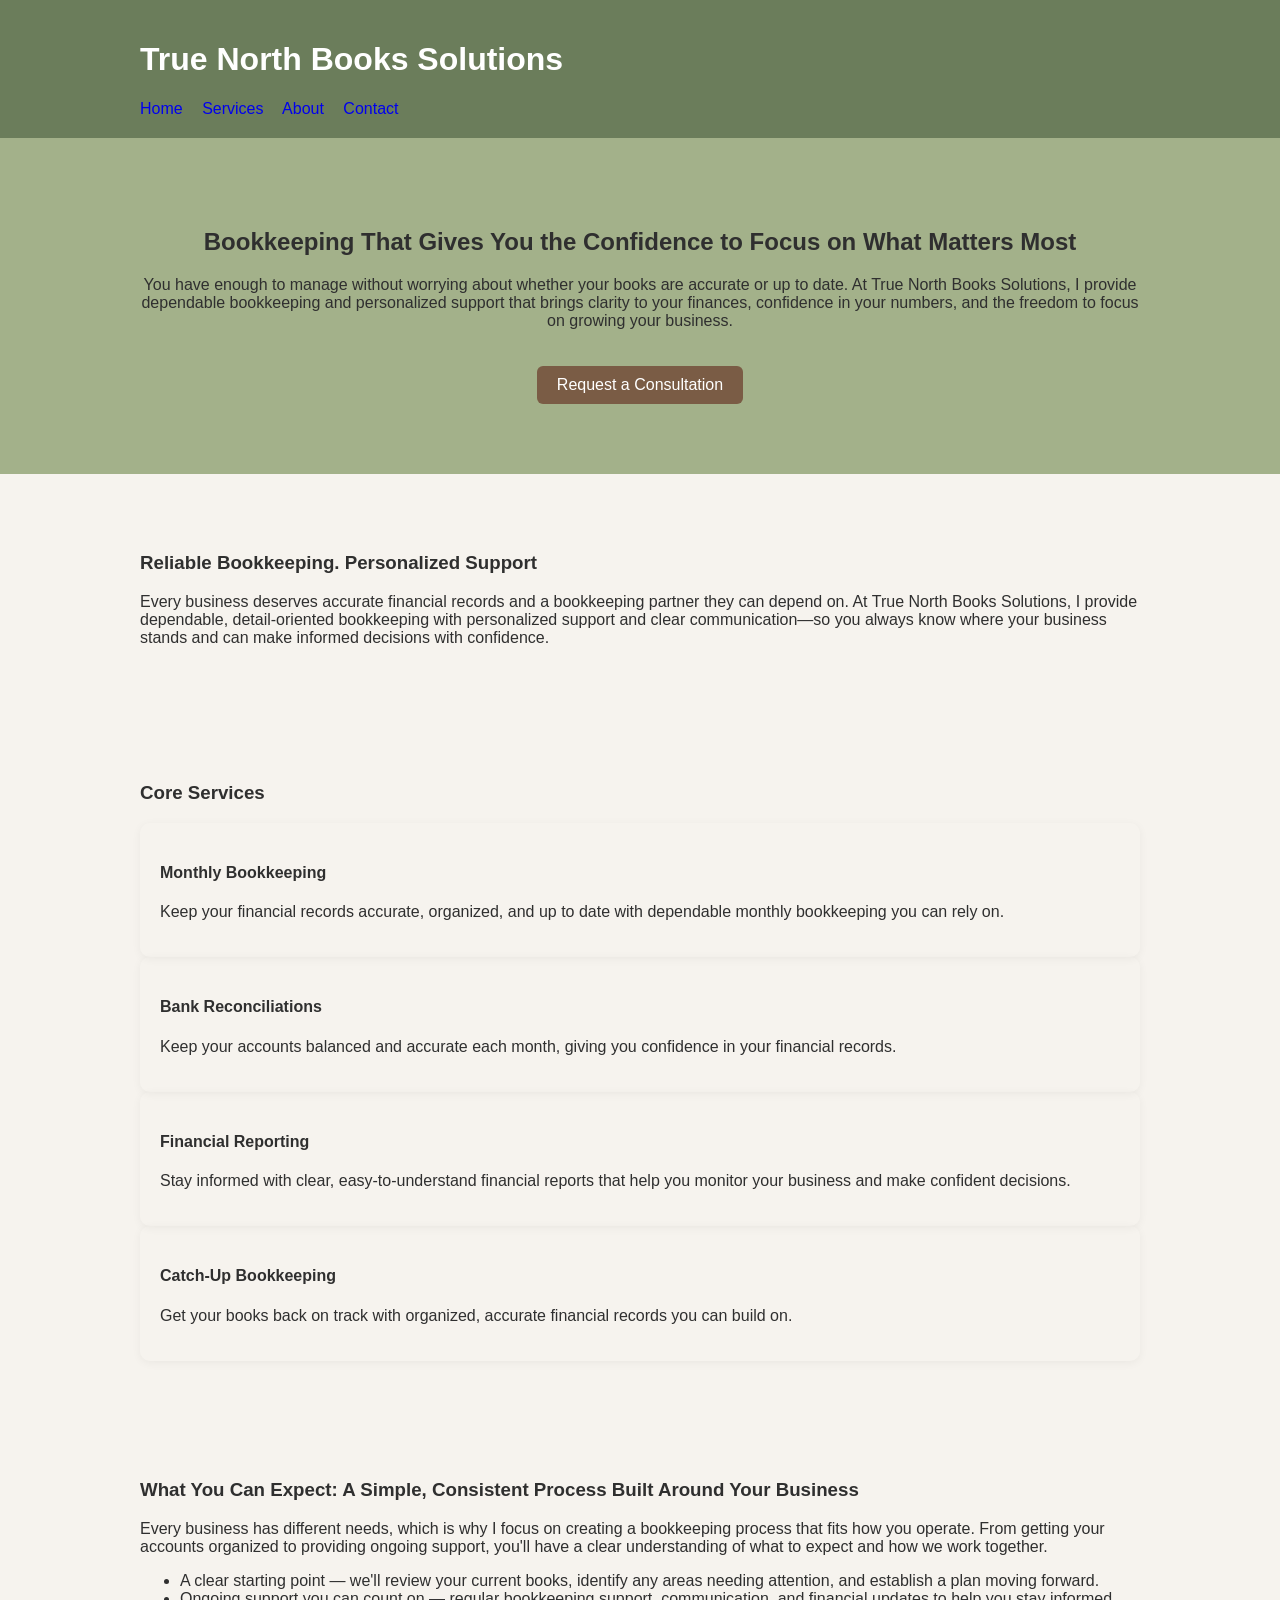
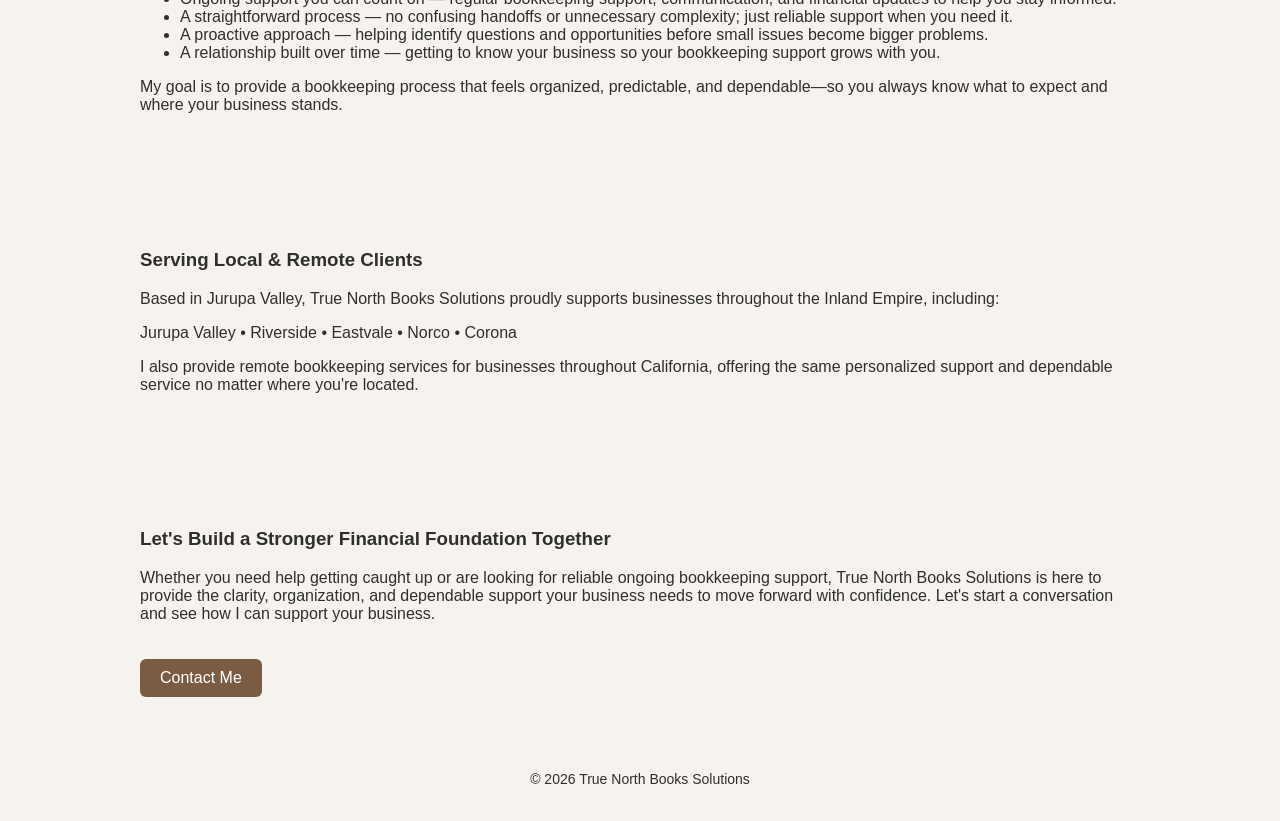
==== index.html @ 75af2ee7 "Update index.html" ====
<!DOCTYPE html>
<html lang="en">
<head>
  <meta charset="UTF-8" />
  <meta name="viewport" content="width=device-width, initial-scale=1.0" />
  <title>True North Books Solutions | Bookkeeping Services</title>
  <link rel="stylesheet" href="styles.css" />
</head>

<body>

  <header>
    <div class="container">
      <h1>True North Books Solutions</h1>
      <nav>
        <a href="index.html">Home</a>
        <a href="services.html">Services</a>
        <a href="about.html">About</a>
        <a href="contact.html">Contact</a>
      </nav>
    </div>
  </header>

  <!-- HERO SECTION -->
  <section class="hero">
    <div class="container">
      <h2>Bookkeeping That Gives You the Confidence to Focus on What Matters Most</h2>

      <p>
        You have enough to manage without worrying about whether your books are accurate or up to date.
        At True North Books Solutions, I provide dependable bookkeeping and personalized support that
        brings clarity to your finances, confidence in your numbers, and the freedom to
        focus on growing your business.
      </p>

      <a class="btn" href="contact.html">Request a Consultation</a>
    </div>
  </section>

  <!-- INTRO VALUE SECTION -->
  <section class="section">
    <div class="container">
      <h3>Reliable Bookkeeping. Personalized Support</h3>

      <p>
        Every business deserves accurate financial records and a bookkeeping partner they can depend on.
        At True North Books Solutions, I provide dependable, detail-oriented bookkeeping with personalized
        support and clear communication—so you always know where your business stands and can make
        informed decisions with confidence.
      </p>
    </div>
  </section>

  <!-- SERVICES PREVIEW -->
  <section class="section">
    <div class="container">
      <h3>Core Services</h3>

      <div class="card-grid">

        <div class="card">
          <h4>Monthly Bookkeeping</h4>
          <p>Keep your financial records accurate, organized, and up to date with dependable monthly
          bookkeeping you can rely on.</p>
        </div>
        <div class="card">
          <h4>Bank Reconciliations</h4>
          <p>Keep your accounts balanced and accurate each month, giving you confidence in your
          financial records.</p>
        </div>
        <div class="card">
          <h4>Financial Reporting</h4>
          <p>Stay informed with clear, easy-to-understand financial reports that help you monitor
          your business and make confident decisions.</p>
        </div>
        <div class="card">
          <h4>Catch-Up Bookkeeping</h4>
          <p>Get your books back on track with organized, accurate financial records you can build on.</p>
        </div>

      </div>
    </div>
  </section>

  <!-- TRUST / APPROACH -->
  <section class="section alt">
    <div class="container">
      <h3>What You Can Expect:
      A Simple, Consistent Process Built Around Your Business</h3>

      <p>
        Every business has different needs, which is why I focus on creating a bookkeeping process
        that fits how you operate. From getting your accounts organized to providing ongoing support, 
        you'll have a clear understanding of what to expect and how we work together.
      </p>

      <ul>
        <li>A clear starting point — we'll review your current books, identify any areas needing
        attention, and establish a plan moving forward.</li>
        <li>Ongoing support you can count on — regular bookkeeping support, communication,
        and financial updates to help you stay informed.</li>
        <li>A straightforward process — no confusing handoffs or unnecessary complexity; just reliable
        support when you need it.</li>
        <li>A proactive approach — helping identify questions and opportunities before small issues
        become bigger problems.</li>
        <li>A relationship built over time — getting to know your business so your bookkeeping support
        grows with you.</li>
      </ul>

      <p>
        My goal is to provide a bookkeeping process that feels organized, predictable, and dependable—so you always know what to expect and where your business stands.
      </p>
    </div>
  </section>

  <!-- SERVICE AREA -->
  <section class="section">
    <div class="container">
      <h3>Serving Local & Remote Clients</h3>

      <p>
        Based in Jurupa Valley, True North Books Solutions proudly supports businesses throughout the Inland Empire, including:
      </p>

      <p>
        Jurupa Valley • Riverside • Eastvale • Norco • Corona
      </p>

      <p>
        I also provide remote bookkeeping services for businesses throughout California, offering the same personalized support and dependable service no matter where you're located.
      </p>
    </div>
  </section>

  <!-- CALL TO ACTION -->
  <section class="section">
    <div class="container">
      <h3>Let's Build a Stronger Financial Foundation Together</h3>

      <p>
       Whether you need help getting caught up or are looking for reliable ongoing bookkeeping
      support, True North Books Solutions is here to provide the clarity, organization, and dependable
        support your business needs to move forward with confidence.

        Let's start a conversation and see how I can support your business.
      </p>

      <a class="btn" href="contact.html">Contact Me</a>
    </div>
  </section>

  <footer>
    <div class="container">
      <p>© 2026 True North Books Solutions</p>
    </div>
  </footer>

</body>
</html>
---- styles.css ----
:root {
  --sage: #a3b18a;
  --sage-dark: #6b7d5b;
  --warm-brown: #7a5c45;
  --cream: #f6f3ee;
  --text: #2f2f2f;
  --cream: #f6f3ee;
}
body {
  font-family: Arial, sans-serif;
  margin: 0;
  padding: 0;
  background: var(--cream);
  color: var(--text);
}

header {
 background: var(--sage-dark);
  color: white;
  padding: 20px 0;
}

.container {
  width: 90%;
  max-width: 1000px;
  margin: auto;
}

nav a {
  color: cream;
  margin-right: 15px;
  text-decoration: none;
}

.hero {
  background: var(--sage);
  color: cream;
  padding: 70px 0;
  text-align: center;
}

.section {
  background: var(--cream);
  padding: 40px 0;
  margin-top: 20px;
}

.section.alt {
  background: var(--cream);
}

.card {
  background: cream;
  padding: 20px;
  border-radius: 10px;
  box-shadow: 0 2px 10px rgba(0,0,0,0.05);
}

.btn {
  display: inline-block;
  margin-top: 20px;
  padding: 10px 20px;
  background: var(--warm-brown);
  color: white;
  text-decoration: none;
  border-radius: 6px;
}

footer {
   text-align: center;
  padding: 20px;
  font-size: 14px;
  color: var(--text);
}
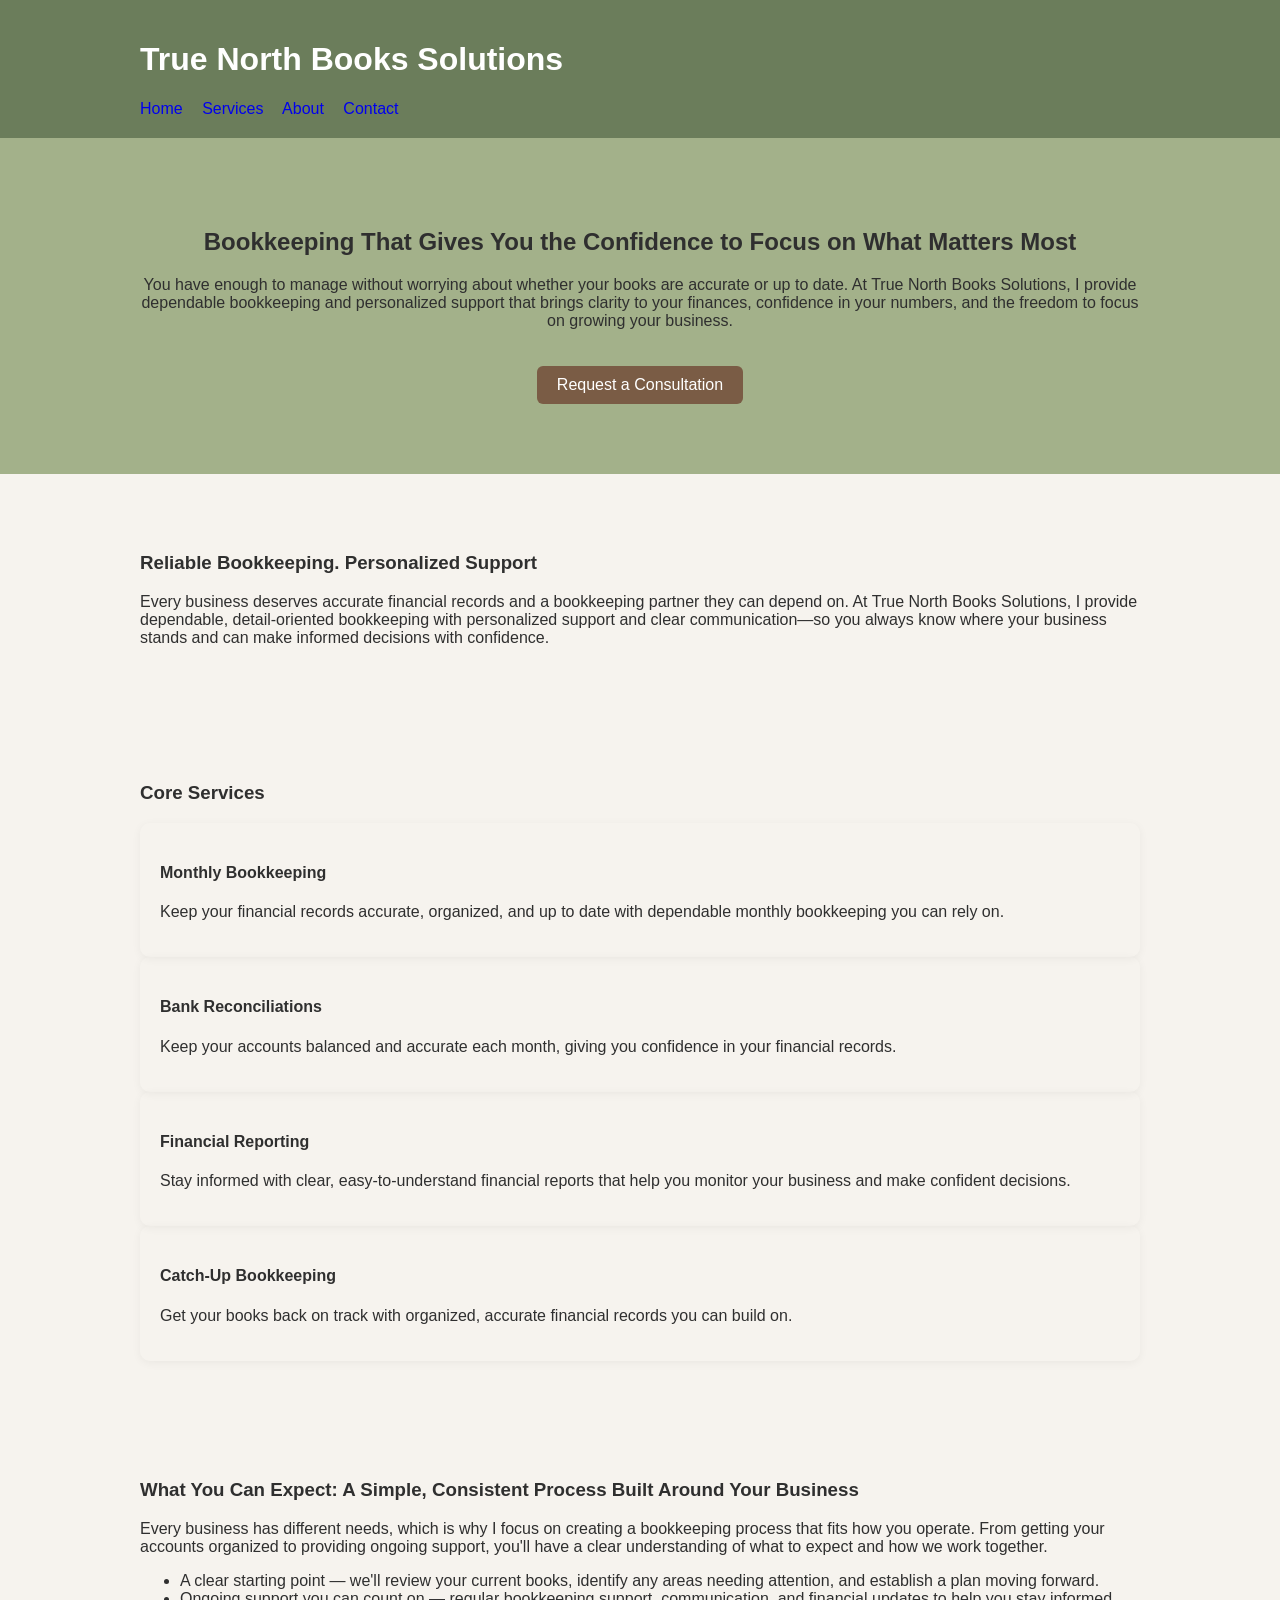
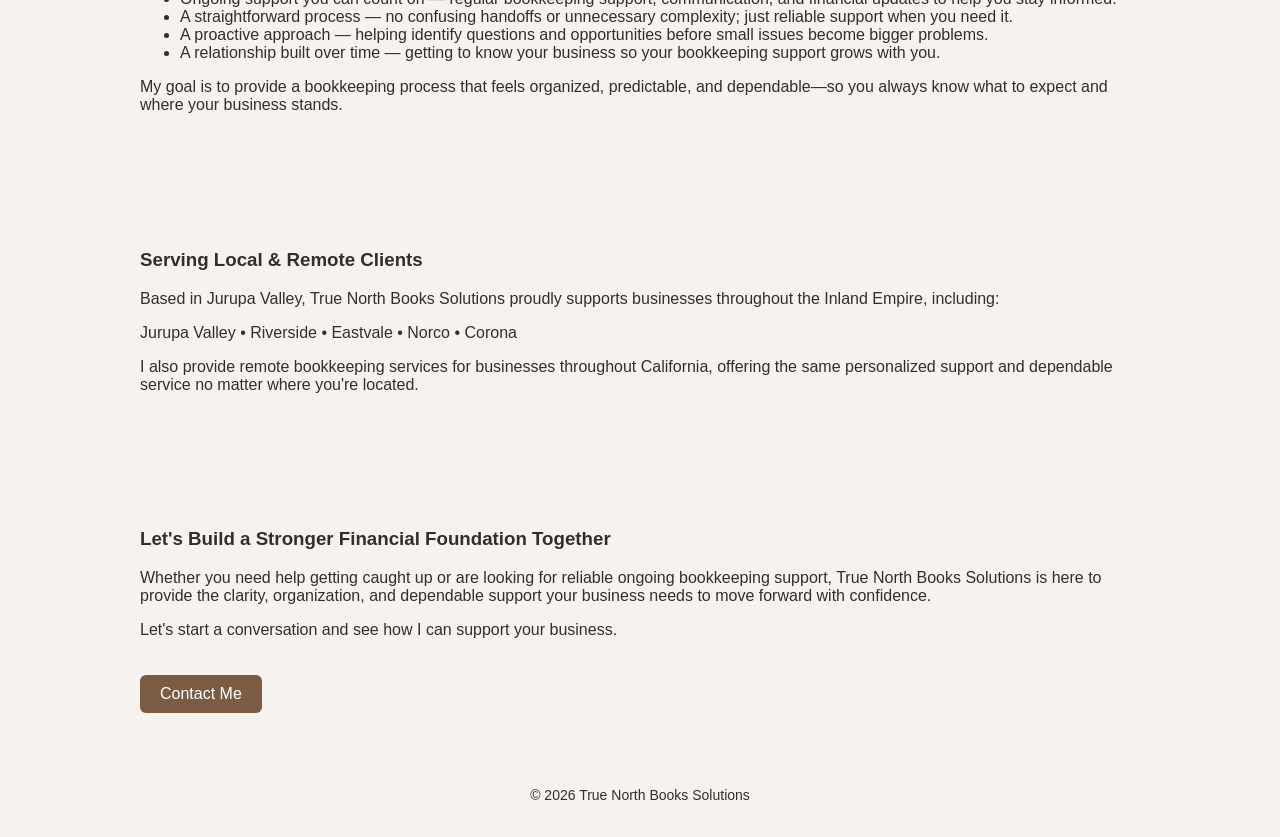
==== commit 6ce594bd: "Update index.html" ====
--- a/index.html
+++ b/index.html
@@ -140,9 +140,9 @@
       <p>
        Whether you need help getting caught up or are looking for reliable ongoing bookkeeping
       support, True North Books Solutions is here to provide the clarity, organization, and dependable
-        support your business needs to move forward with confidence.
+        support your business needs to move forward with confidence. </p>
 
-        Let's start a conversation and see how I can support your business.
+       <p> Let's start a conversation and see how I can support your business.
       </p>
 
       <a class="btn" href="contact.html">Contact Me</a>
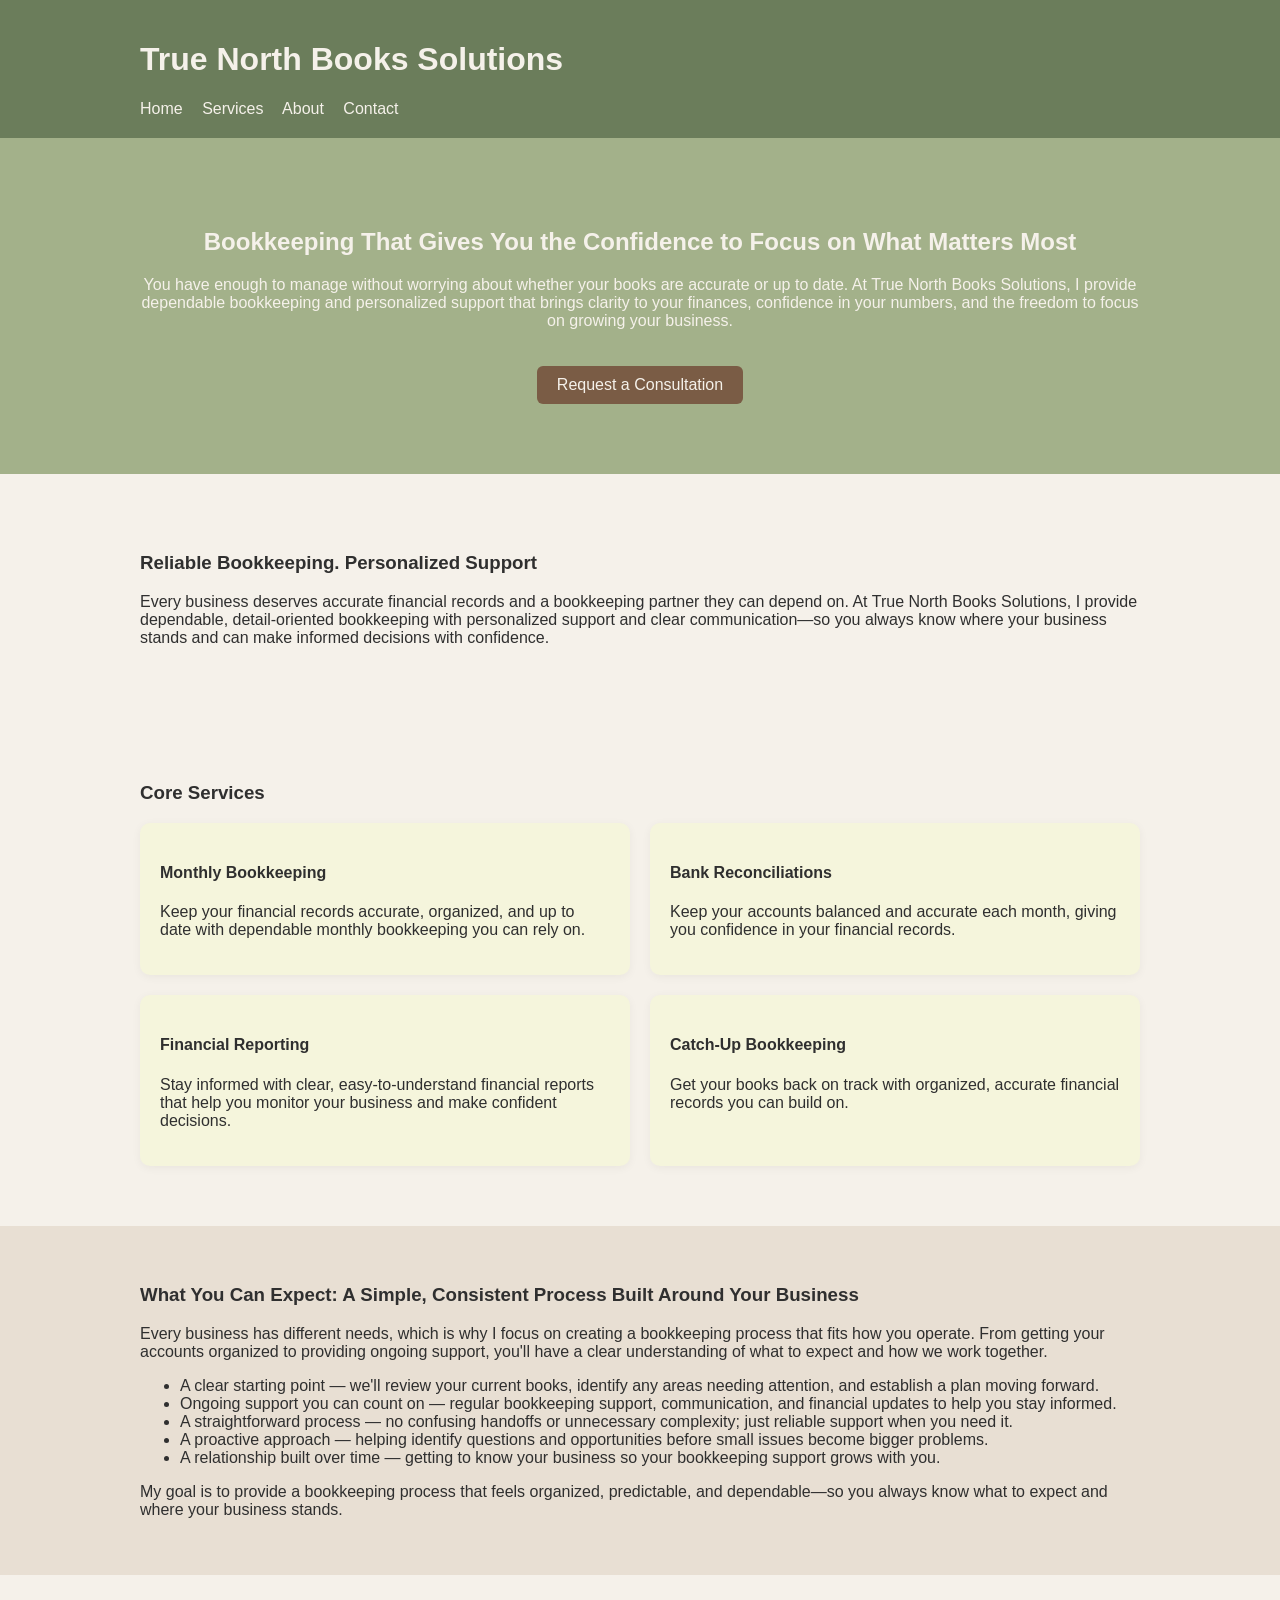
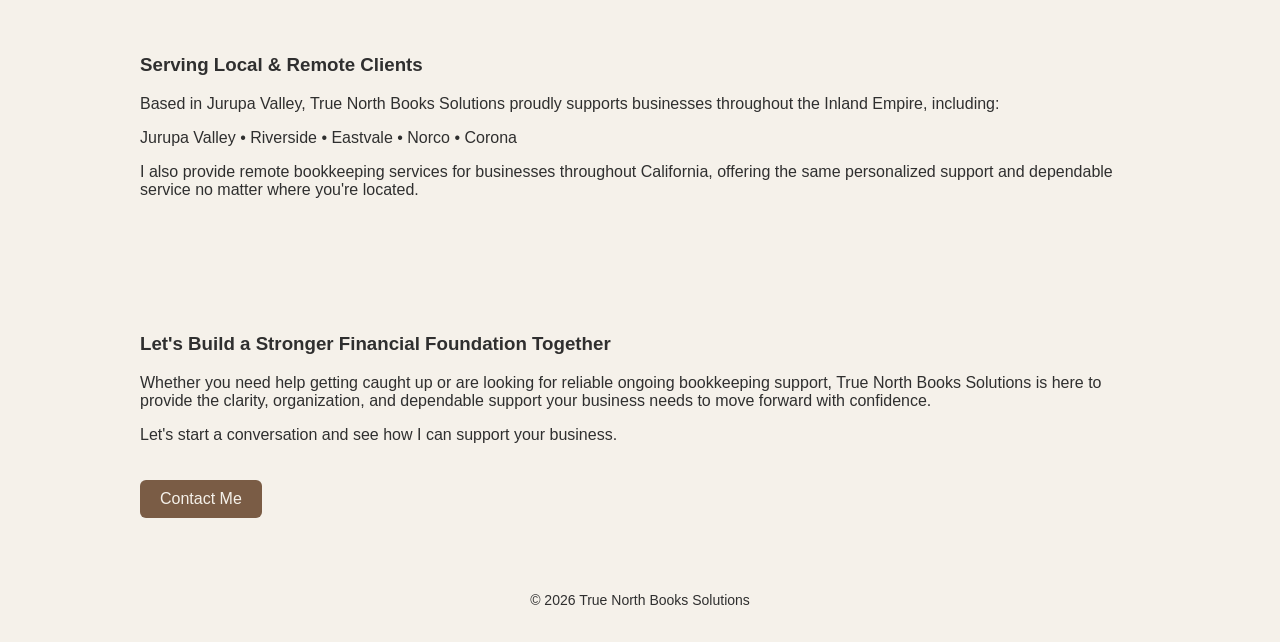
==== commit c96c800b: "Update index.html" ====
--- a/index.html
+++ b/index.html
@@ -4,6 +4,7 @@
   <meta charset="UTF-8" />
   <meta name="viewport" content="width=device-width, initial-scale=1.0" />
   <title>True North Books Solutions | Bookkeeping Services</title>
+  <link rel="icon" type="image/png" href="/favicon.png">
   <link rel="stylesheet" href="styles.css" />
 </head>
 
--- a/styles.css
+++ b/styles.css
@@ -2,9 +2,9 @@
   --sage: #a3b18a;
   --sage-dark: #6b7d5b;
   --warm-brown: #7a5c45;
-  --cream: #f6f3ee;
+  --cream: #f5f1ea;
+  --beige: #e8dfd3;
   --text: #2f2f2f;
-  --cream: #f6f3ee;
 }
 body {
   font-family: Arial, sans-serif;
@@ -16,7 +16,7 @@
 
 header {
  background: var(--sage-dark);
-  color: white;
+  color: var(--cream);
   padding: 20px 0;
 }
 
@@ -27,14 +27,14 @@
 }
 
 nav a {
-  color: cream;
+  color: var(--cream);
   margin-right: 15px;
   text-decoration: none;
 }
 
 .hero {
   background: var(--sage);
-  color: cream;
+  color: var(--cream);
   padding: 70px 0;
   text-align: center;
 }
@@ -46,11 +46,11 @@
 }
 
 .section.alt {
-  background: var(--cream);
+  background: var(--beige);
 }
 
 .card {
-  background: cream;
+  background: var(--beige);
   padding: 20px;
   border-radius: 10px;
   box-shadow: 0 2px 10px rgba(0,0,0,0.05);
@@ -61,7 +61,7 @@
   margin-top: 20px;
   padding: 10px 20px;
   background: var(--warm-brown);
-  color: white;
+  color: var(--cream);
   text-decoration: none;
   border-radius: 6px;
 }
@@ -72,3 +72,14 @@
   font-size: 14px;
   color: var(--text);
 }
+
+.card-grid {
+  display: grid;
+  grid-template-columns: repeat(2, 1fr);
+  gap: 20px;
+  background: var(--cream);
+}
+
+.card {
+  background: beige !important;
+}
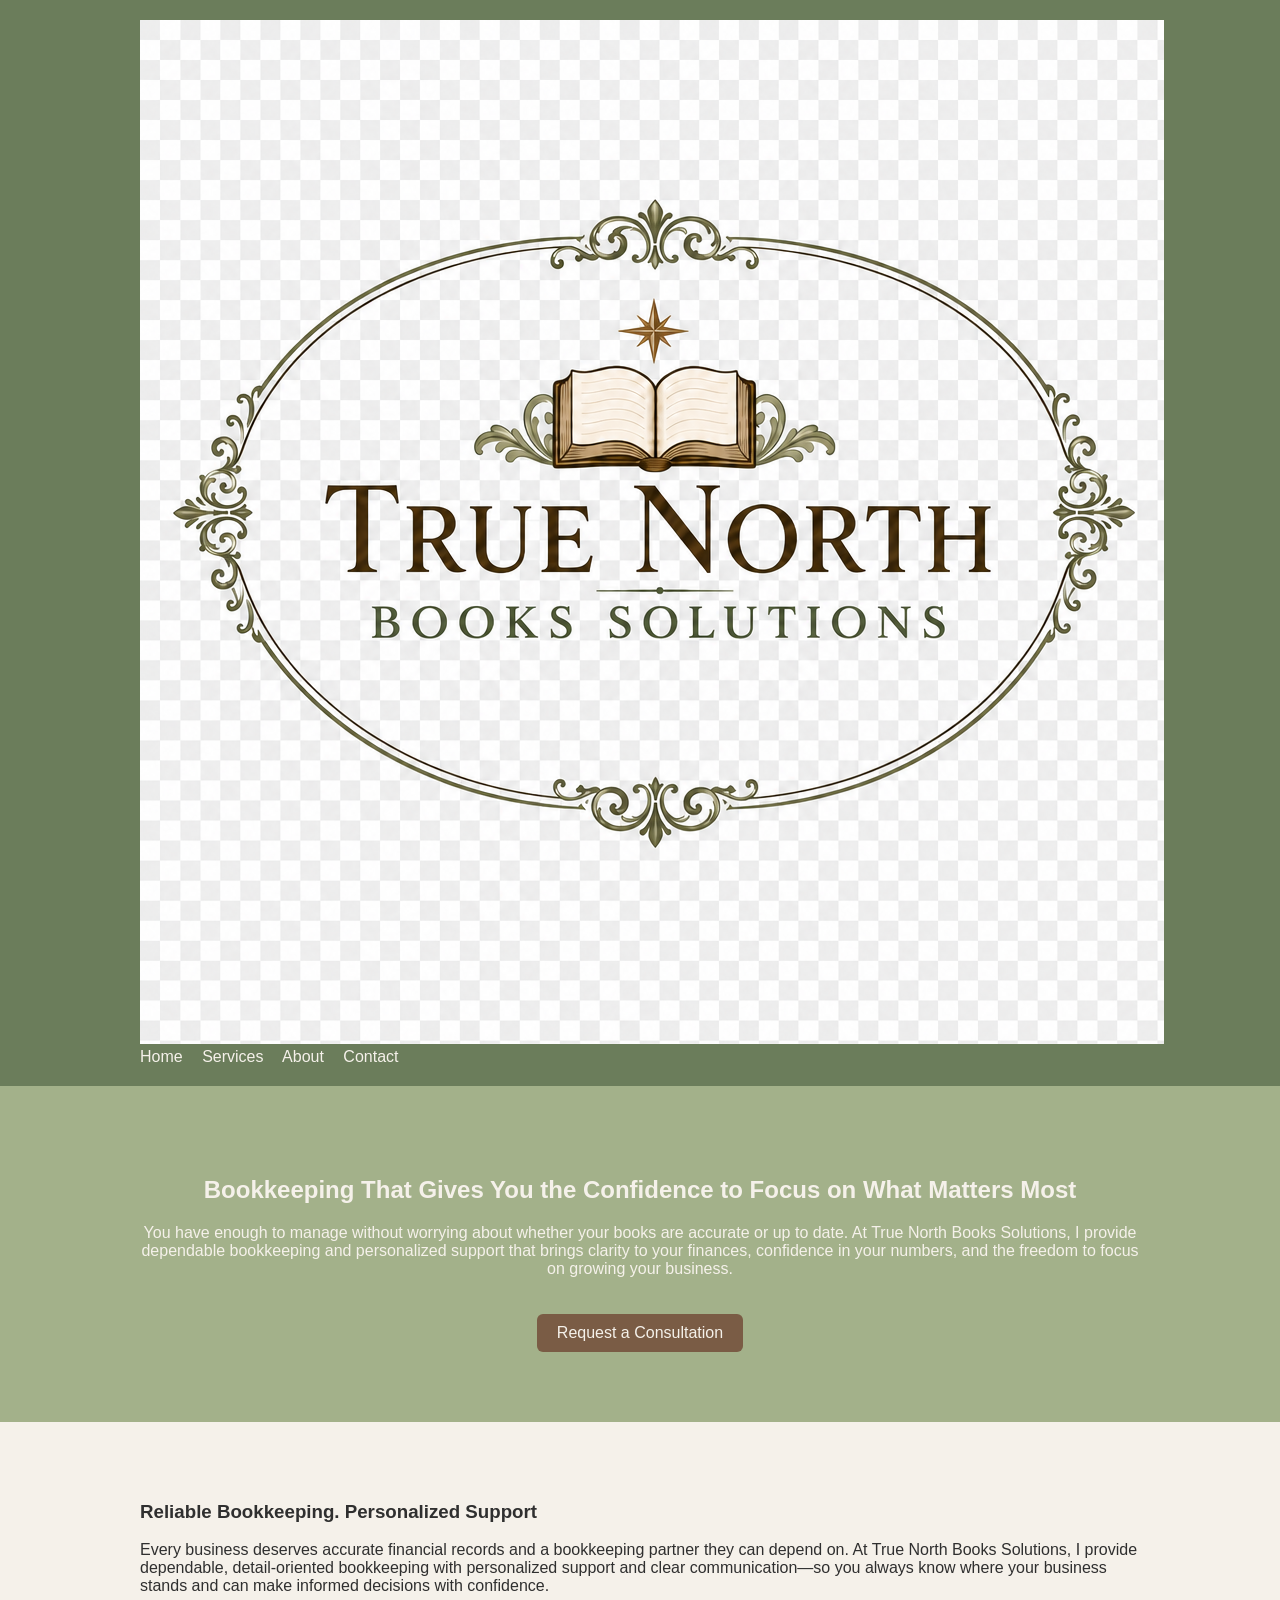
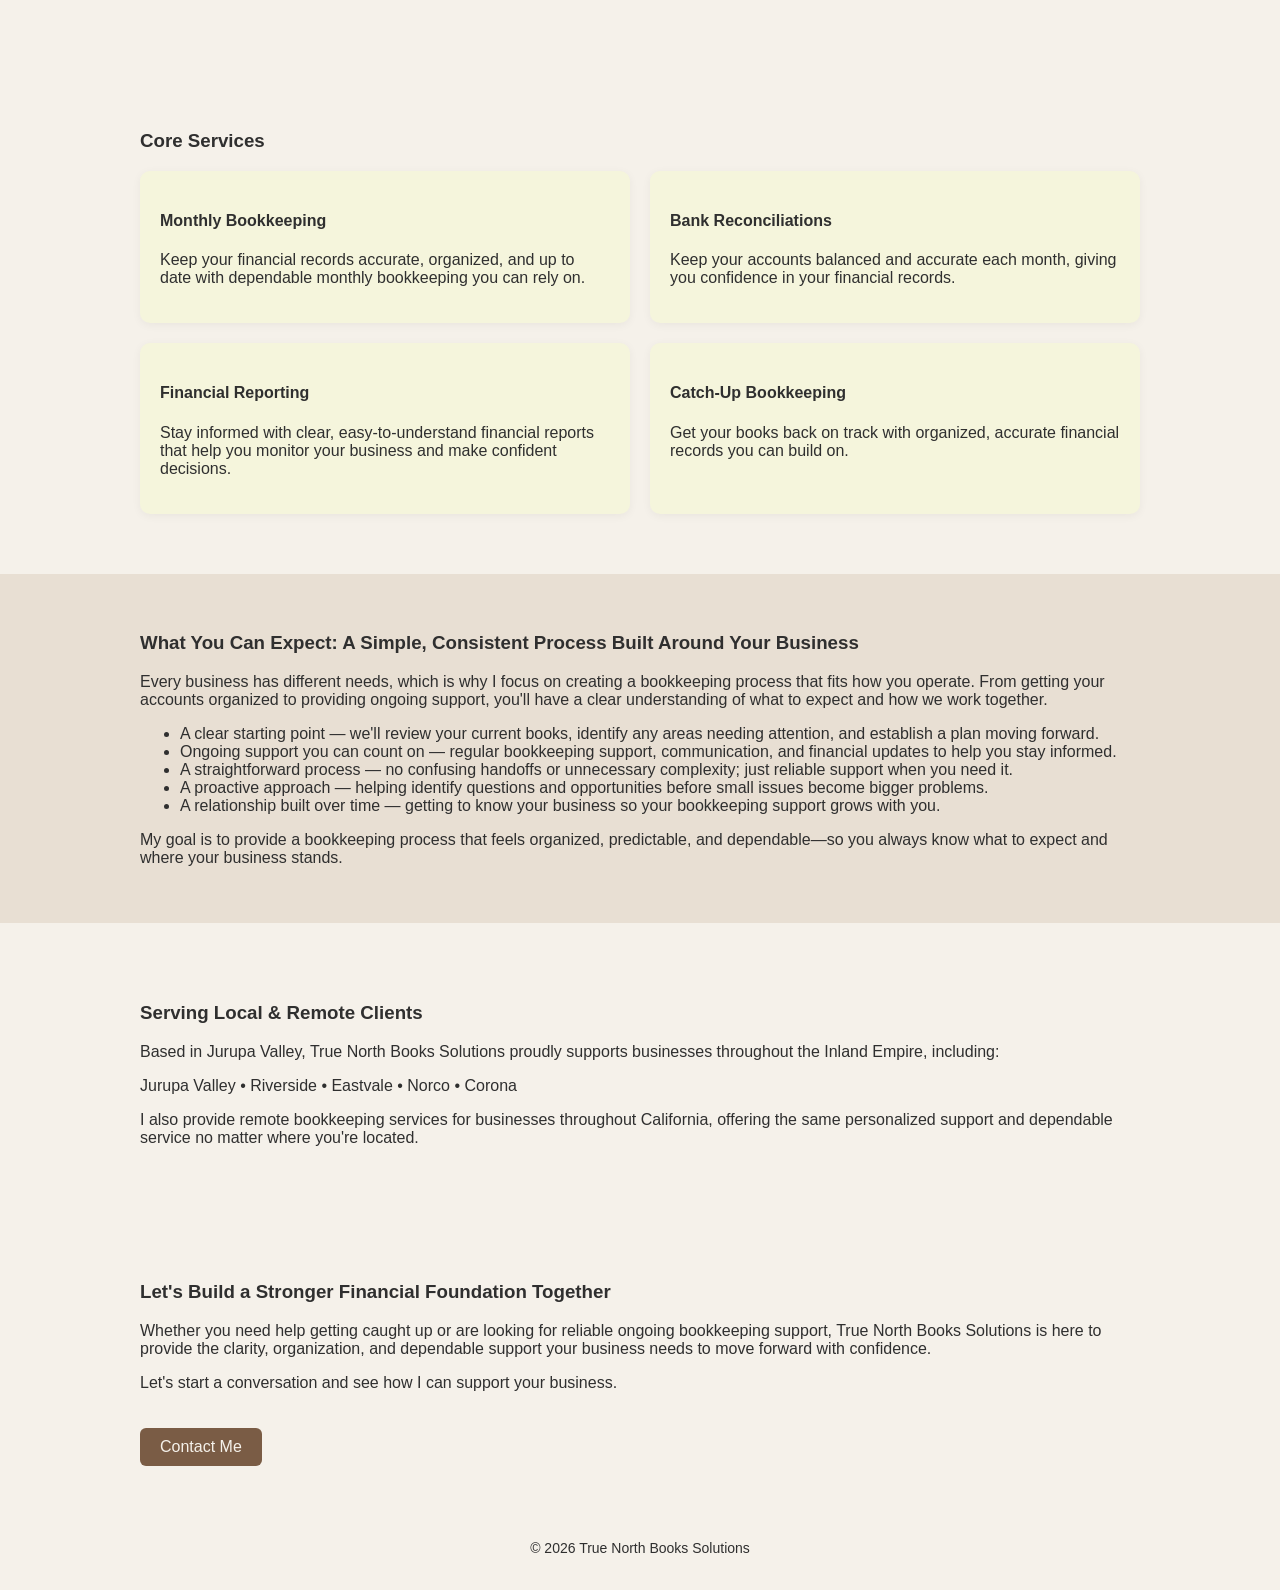
==== commit 45a39bc2: "Update index.html" ====
--- a/index.html
+++ b/index.html
@@ -11,8 +11,10 @@
 <body>
 
   <header>
-    <div class="container">
-      <h1>True North Books Solutions</h1>
+    <div class="container site-header">
+      <a href="index.html" class="logo-link">
+  <img src="images/logo.png" alt="True North Book Solutions Logo" class="logo">
+</a>
       <nav>
         <a href="index.html">Home</a>
         <a href="services.html">Services</a>
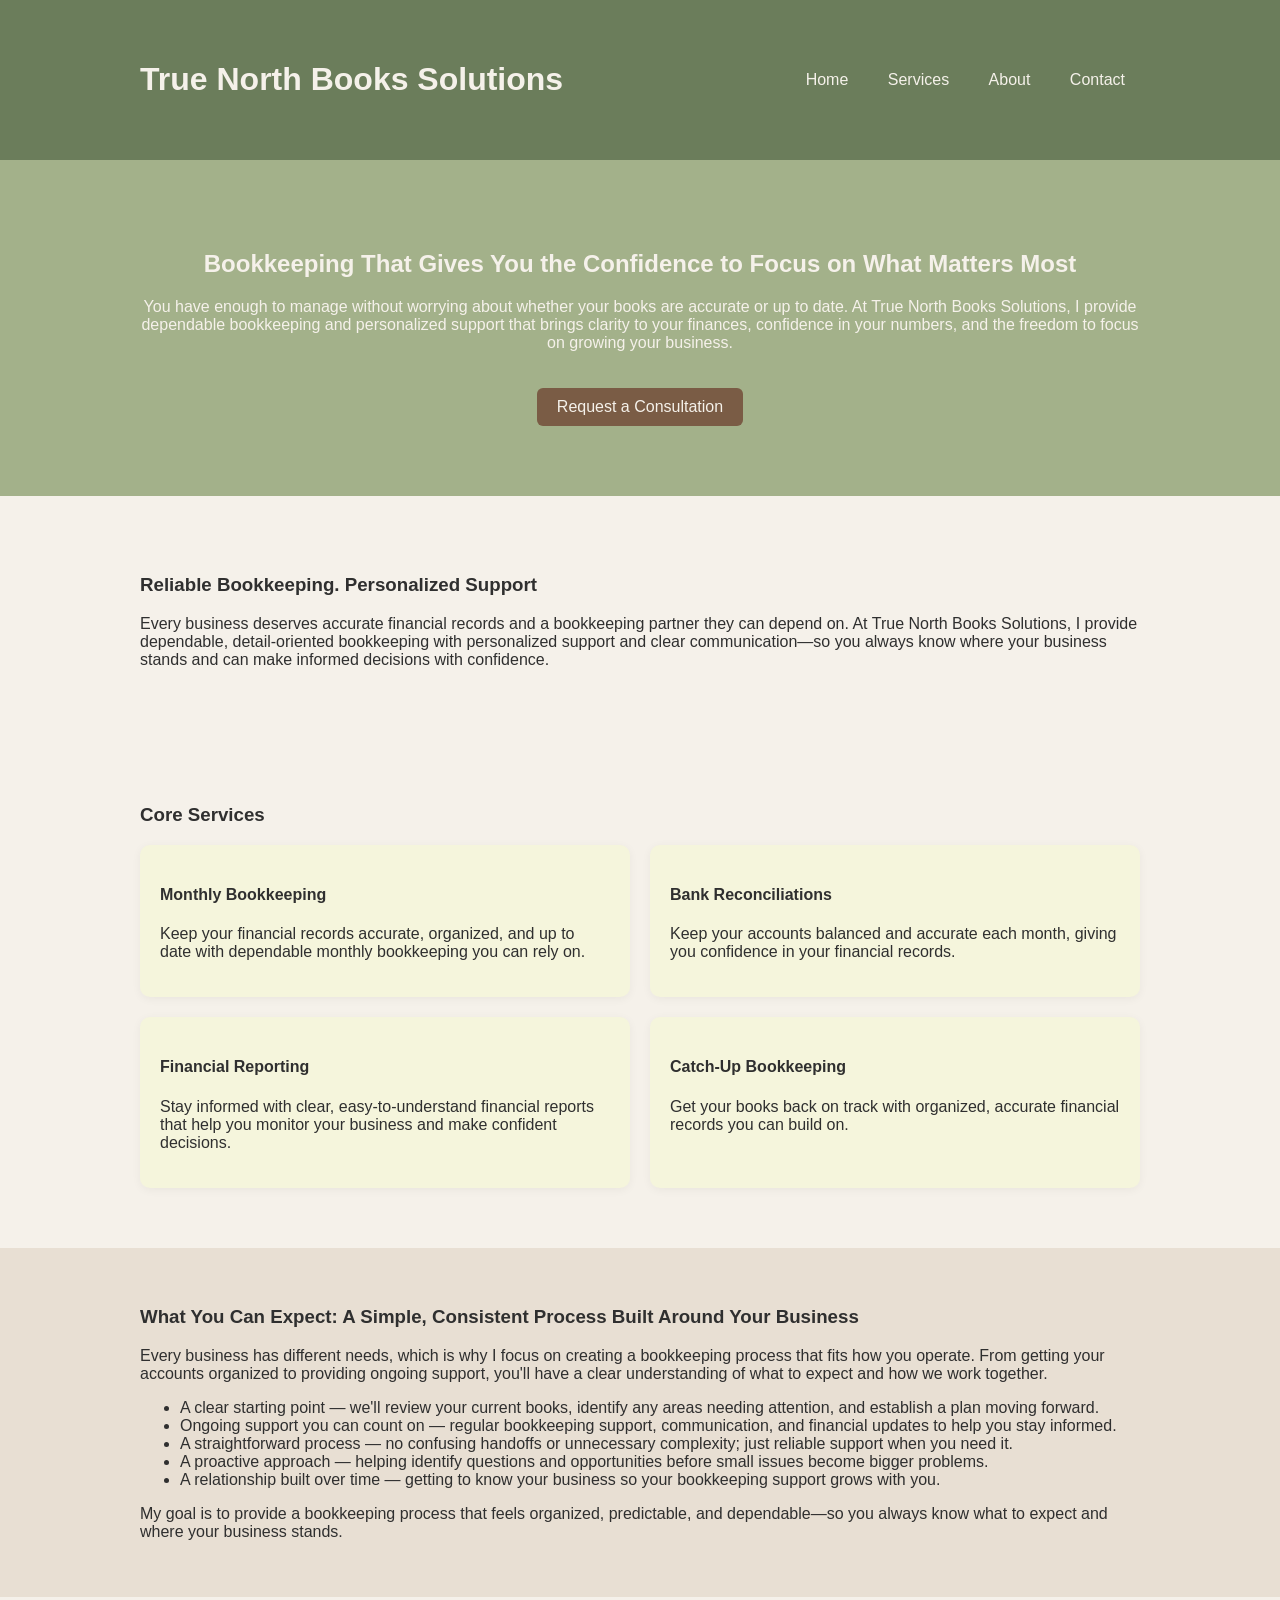
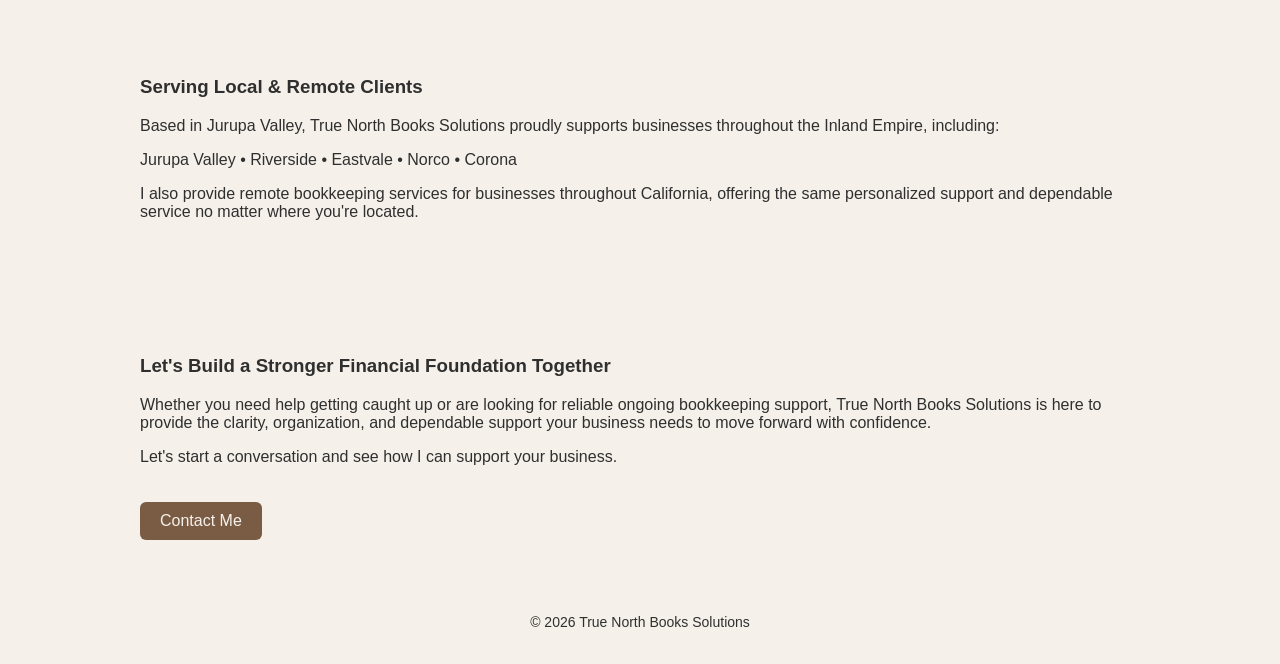
==== commit 3f5c1be3: "Update index.html" ====
--- a/index.html
+++ b/index.html
@@ -12,9 +12,7 @@
 
   <header>
     <div class="container site-header">
-      <a href="index.html" class="logo-link">
-  <img src="images/logo.png" alt="True North Book Solutions Logo" class="logo">
-</a>
+     <h1>True North Books Solutions</h1>
       <nav>
         <a href="index.html">Home</a>
         <a href="services.html">Services</a>
--- a/styles.css
+++ b/styles.css
@@ -18,6 +18,24 @@
  background: var(--sage-dark);
   color: var(--cream);
   padding: 20px 0;
+}
+
+.site-header {
+  display: flex;
+  justify-content: space-between;
+  align-items: center;
+  padding: 20px 40px;
+}
+
+.logo {
+  height: 55px;
+  width: auto;
+  display: block;
+}
+
+nav a {
+  margin-left: 20px;
+  text-decoration: none;
 }
 
 .container {
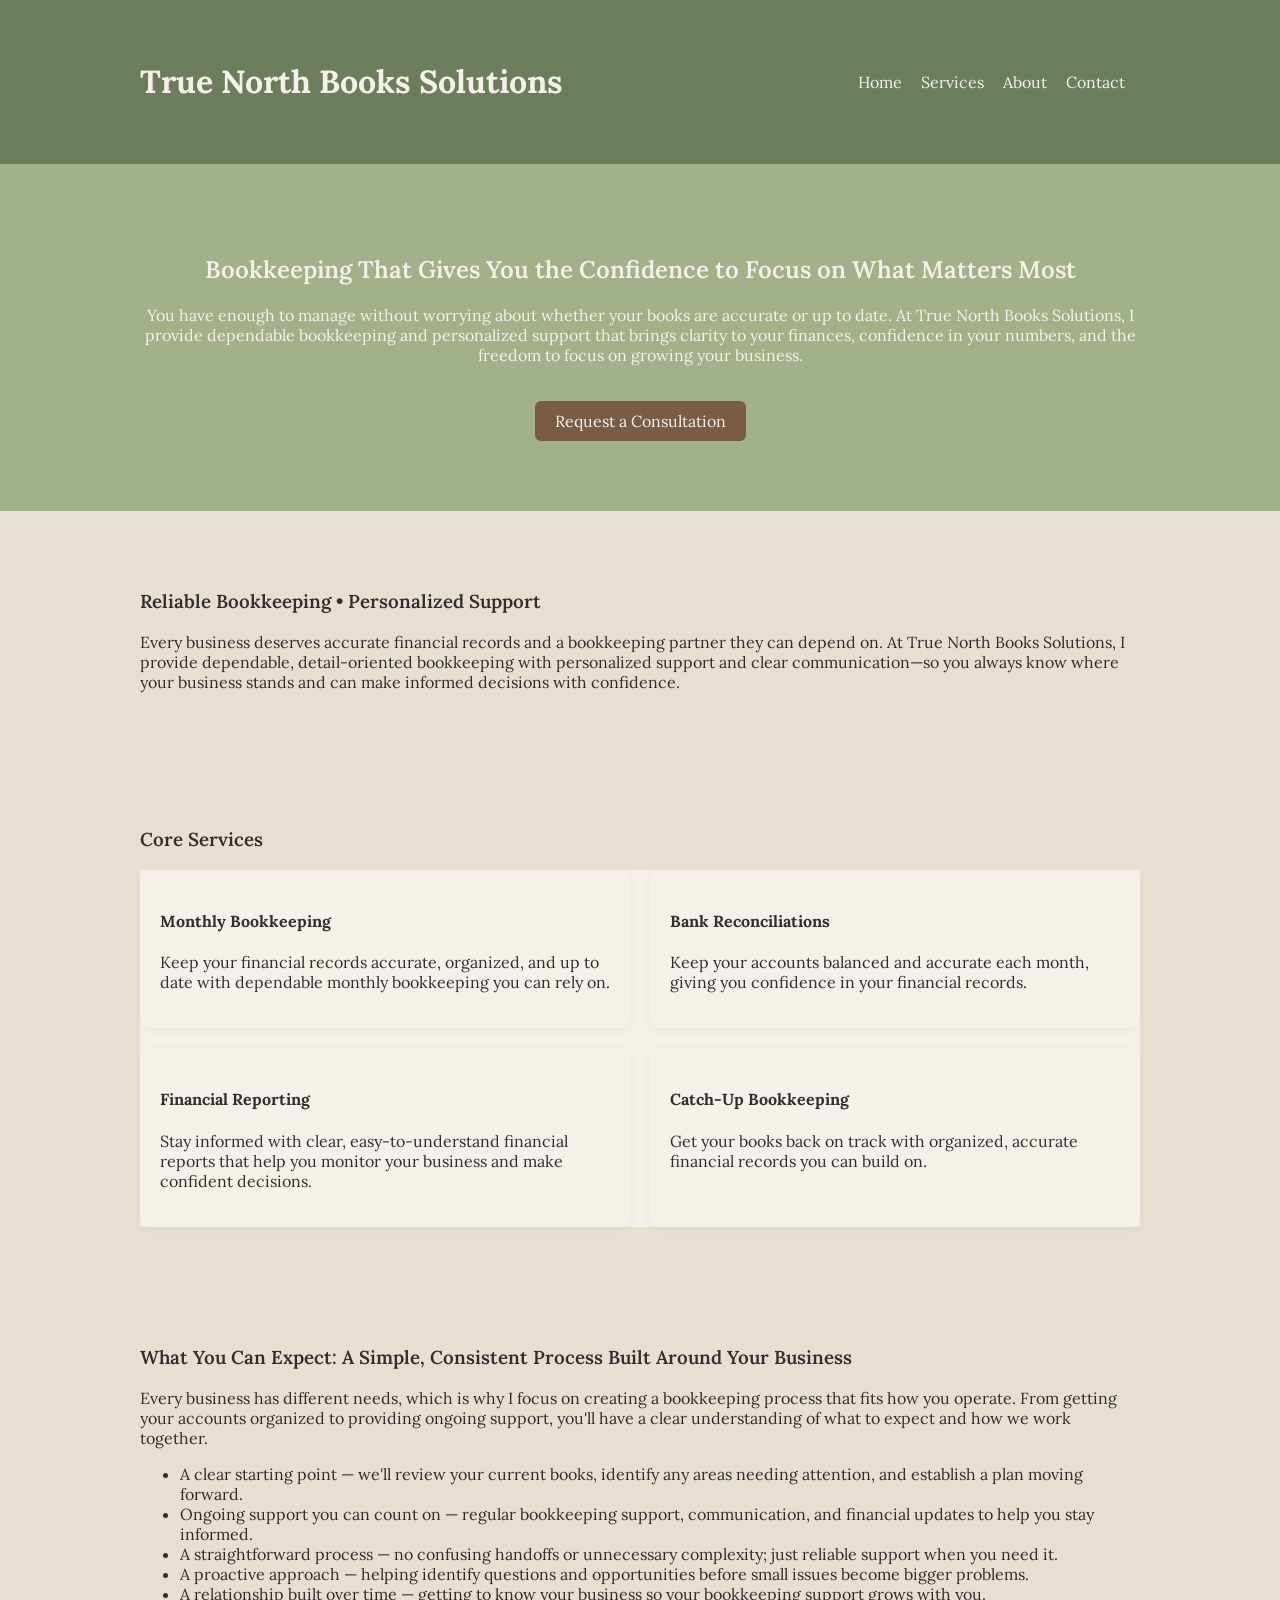
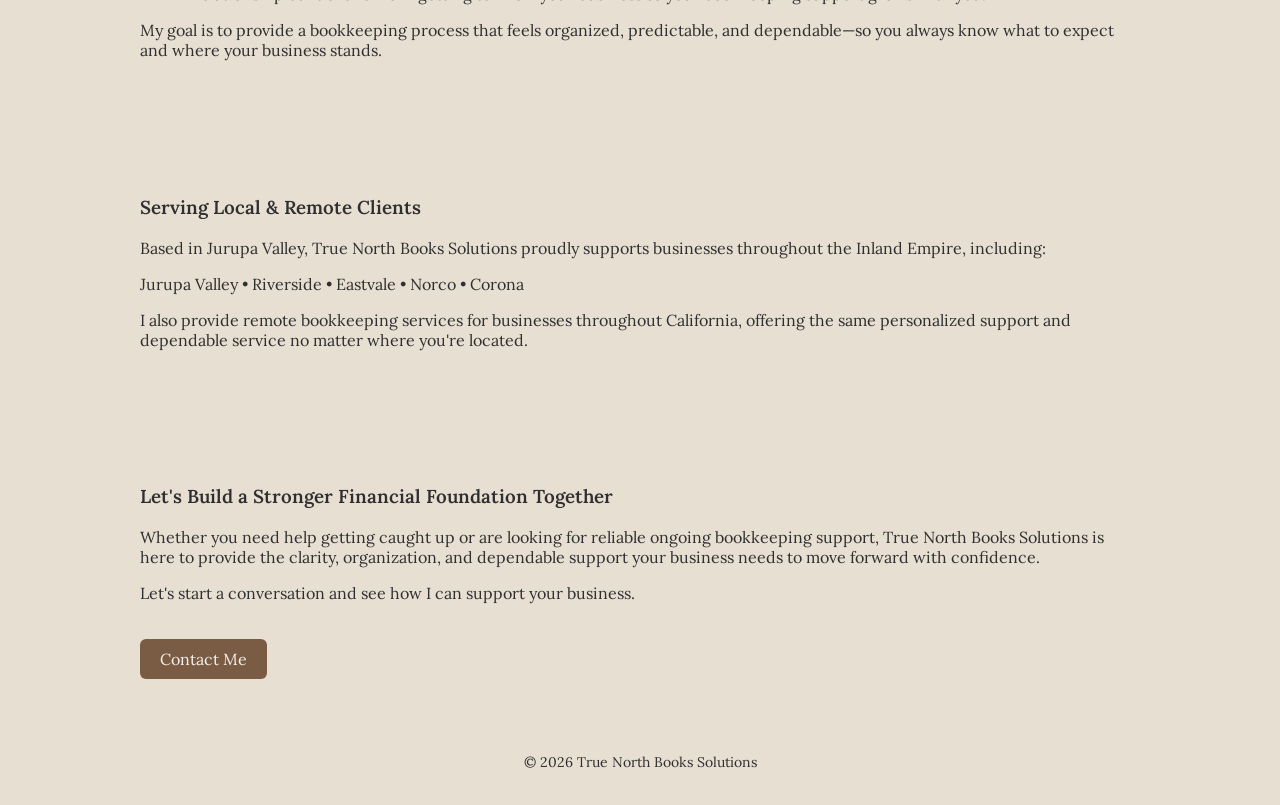
==== commit 6e269aa9: "Update index.html" ====
--- a/index.html
+++ b/index.html
@@ -5,6 +5,9 @@
   <meta name="viewport" content="width=device-width, initial-scale=1.0" />
   <title>True North Books Solutions | Bookkeeping Services</title>
   <link rel="icon" type="image/png" href="/favicon.png">
+  <link rel="preconnect" href="https://fonts.googleapis.com">
+<link rel="preconnect" href="https://fonts.gstatic.com" crossorigin>
+<link href="https://fonts.googleapis.com/css2?family=Lora:wght@400;500;600;700&display=swap" rel="stylesheet">
   <link rel="stylesheet" href="styles.css" />
 </head>
 
@@ -41,7 +44,7 @@
   <!-- INTRO VALUE SECTION -->
   <section class="section">
     <div class="container">
-      <h3>Reliable Bookkeeping. Personalized Support</h3>
+      <h3>Reliable Bookkeeping &bull; Personalized Support</h3>
 
       <p>
         Every business deserves accurate financial records and a bookkeeping partner they can depend on.
--- a/styles.css
+++ b/styles.css
@@ -7,11 +7,22 @@
   --text: #2f2f2f;
 }
 body {
-  font-family: Arial, sans-serif;
+  font-family: 'Lora', serif;
   margin: 0;
   padding: 0;
-  background: var(--cream);
+  background: var(--beige);
   color: var(--text);
+}
+
+h1 {
+  font-family: 'Lora', serif;
+  font-weight: 700;
+}
+
+h2,
+h3 {
+  font-family: 'Lora', serif;
+  font-weight: 600;
 }
 
 header {
@@ -31,11 +42,6 @@
   height: 55px;
   width: auto;
   display: block;
-}
-
-nav a {
-  margin-left: 20px;
-  text-decoration: none;
 }
 
 .container {
@@ -58,7 +64,7 @@
 }
 
 .section {
-  background: var(--cream);
+  background: var(--beige);
   padding: 40px 0;
   margin-top: 20px;
 }
@@ -68,7 +74,7 @@
 }
 
 .card {
-  background: var(--beige);
+  background: var(--cream);
   padding: 20px;
   border-radius: 10px;
   box-shadow: 0 2px 10px rgba(0,0,0,0.05);
@@ -98,6 +104,3 @@
   background: var(--cream);
 }
 
-.card {
-  background: beige !important;
-}
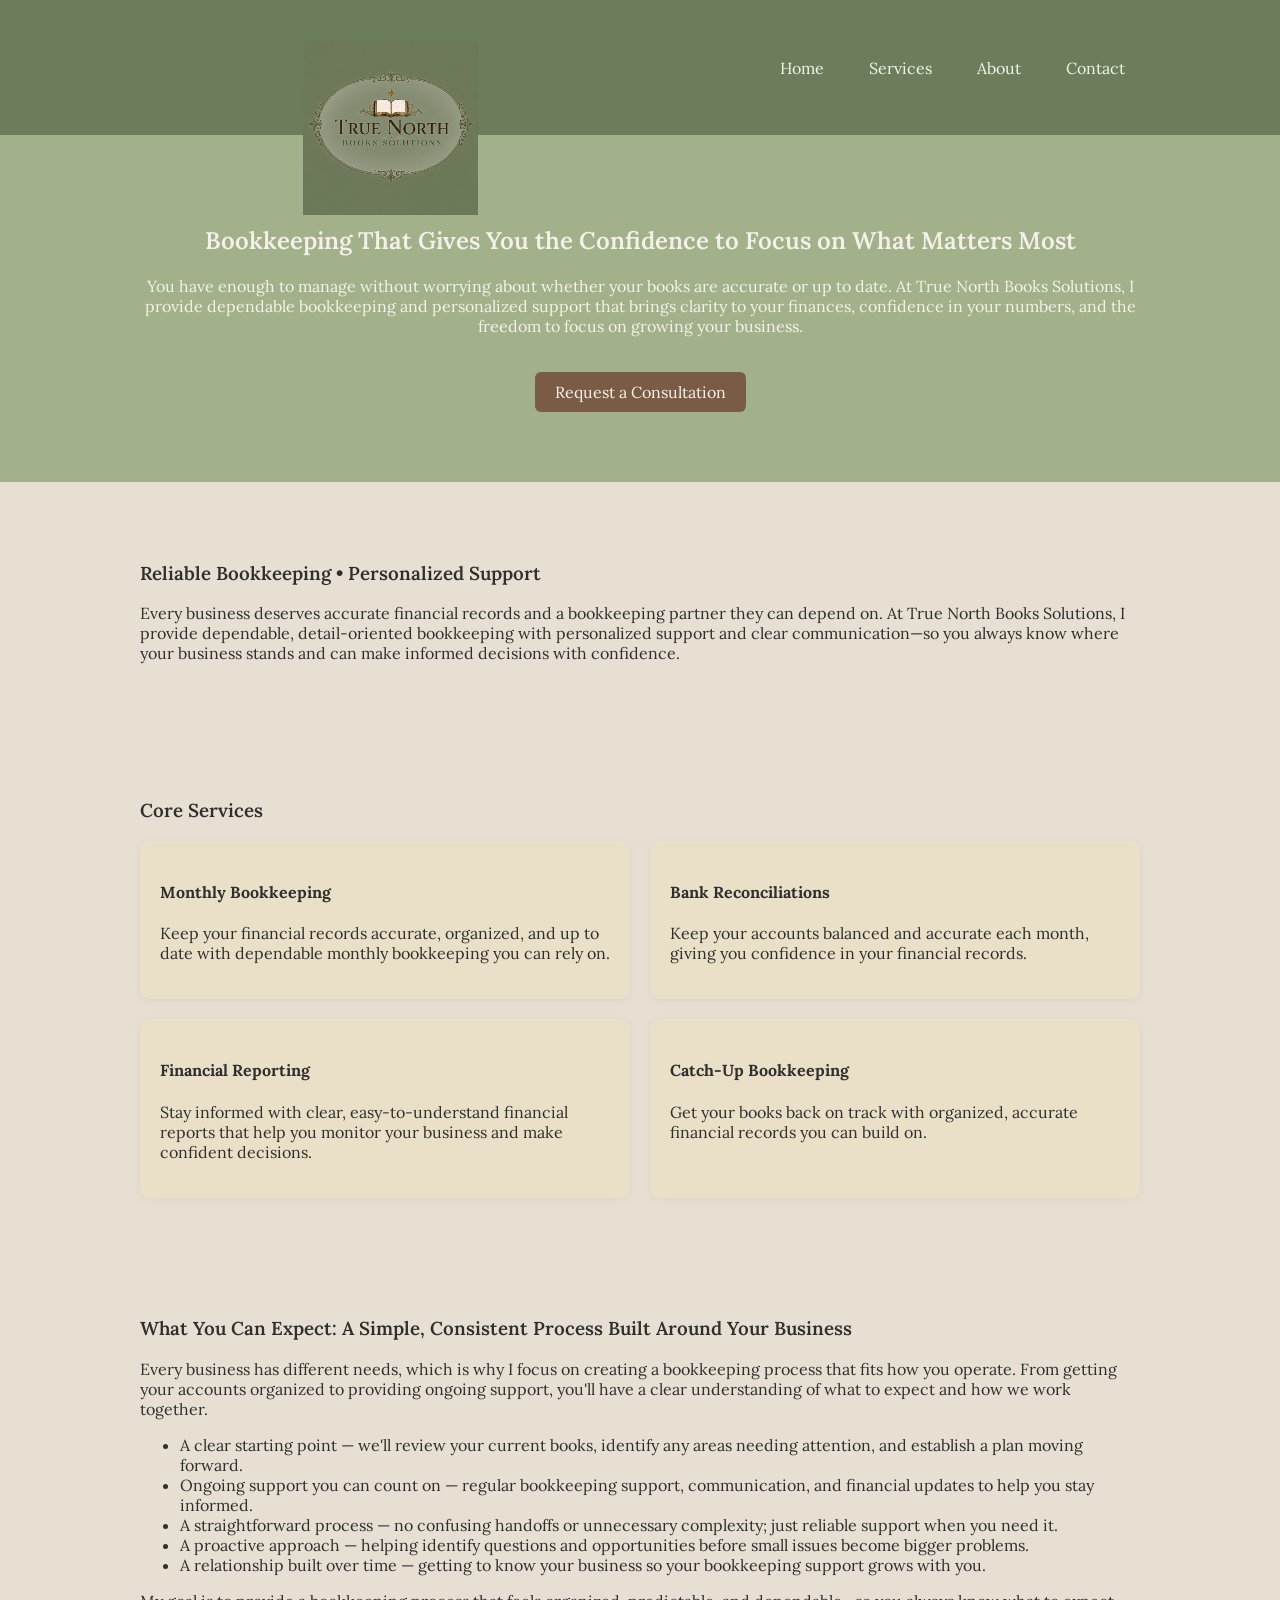
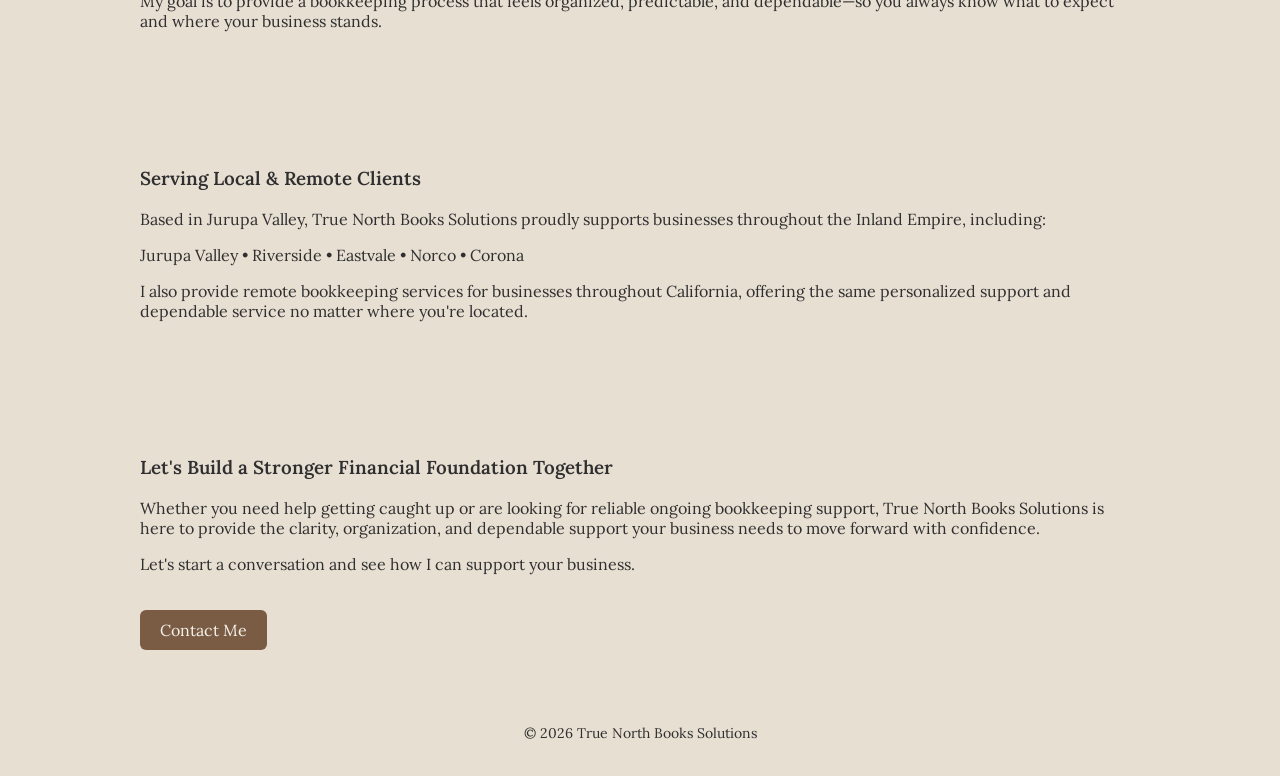
==== commit 64f4fc7e: "Update index add logo.html" ====
--- a/index.html
+++ b/index.html
@@ -15,7 +15,11 @@
 
   <header>
     <div class="container site-header">
-     <h1>True North Books Solutions</h1>
+     <div class="header-logo">
+      <a href="index.html" class="logo">
+        <img src="images/website-header-logo.png" alt="True North Books Solutions">
+      </a>
+    </div>
       <nav>
         <a href="index.html">Home</a>
         <a href="services.html">Services</a>
--- a/styles.css
+++ b/styles.css
@@ -4,6 +4,7 @@
   --warm-brown: #7a5c45;
   --cream: #f5f1ea;
   --beige: #e8dfd3;
+  --pearl: #eae0c8;
   --text: #2f2f2f;
 }
 body {
@@ -32,10 +33,29 @@
 }
 
 .site-header {
-  display: flex;
-  justify-content: space-between;
+  display: grid;
+  grid-template-columns: 1fr 1fr;
   align-items: center;
   padding: 20px 40px;
+}
+
+.header-logo {
+  display: flex;
+  justify-content: center;   /* Centers logo within the left half */
+  align-items: center;
+}
+
+.logo img {
+  width: 175px;
+  height: auto;
+  display: block;
+}
+
+nav {
+  display: flex;
+  justify-content: flex-end;
+  gap: 30px;
+  align-items: center;
 }
 
 .logo {
@@ -74,7 +94,7 @@
 }
 
 .card {
-  background: var(--cream);
+  background: var(--pearl);
   padding: 20px;
   border-radius: 10px;
   box-shadow: 0 2px 10px rgba(0,0,0,0.05);
@@ -101,6 +121,6 @@
   display: grid;
   grid-template-columns: repeat(2, 1fr);
   gap: 20px;
-  background: var(--cream);
+  background: var(--beige);
 }
 
